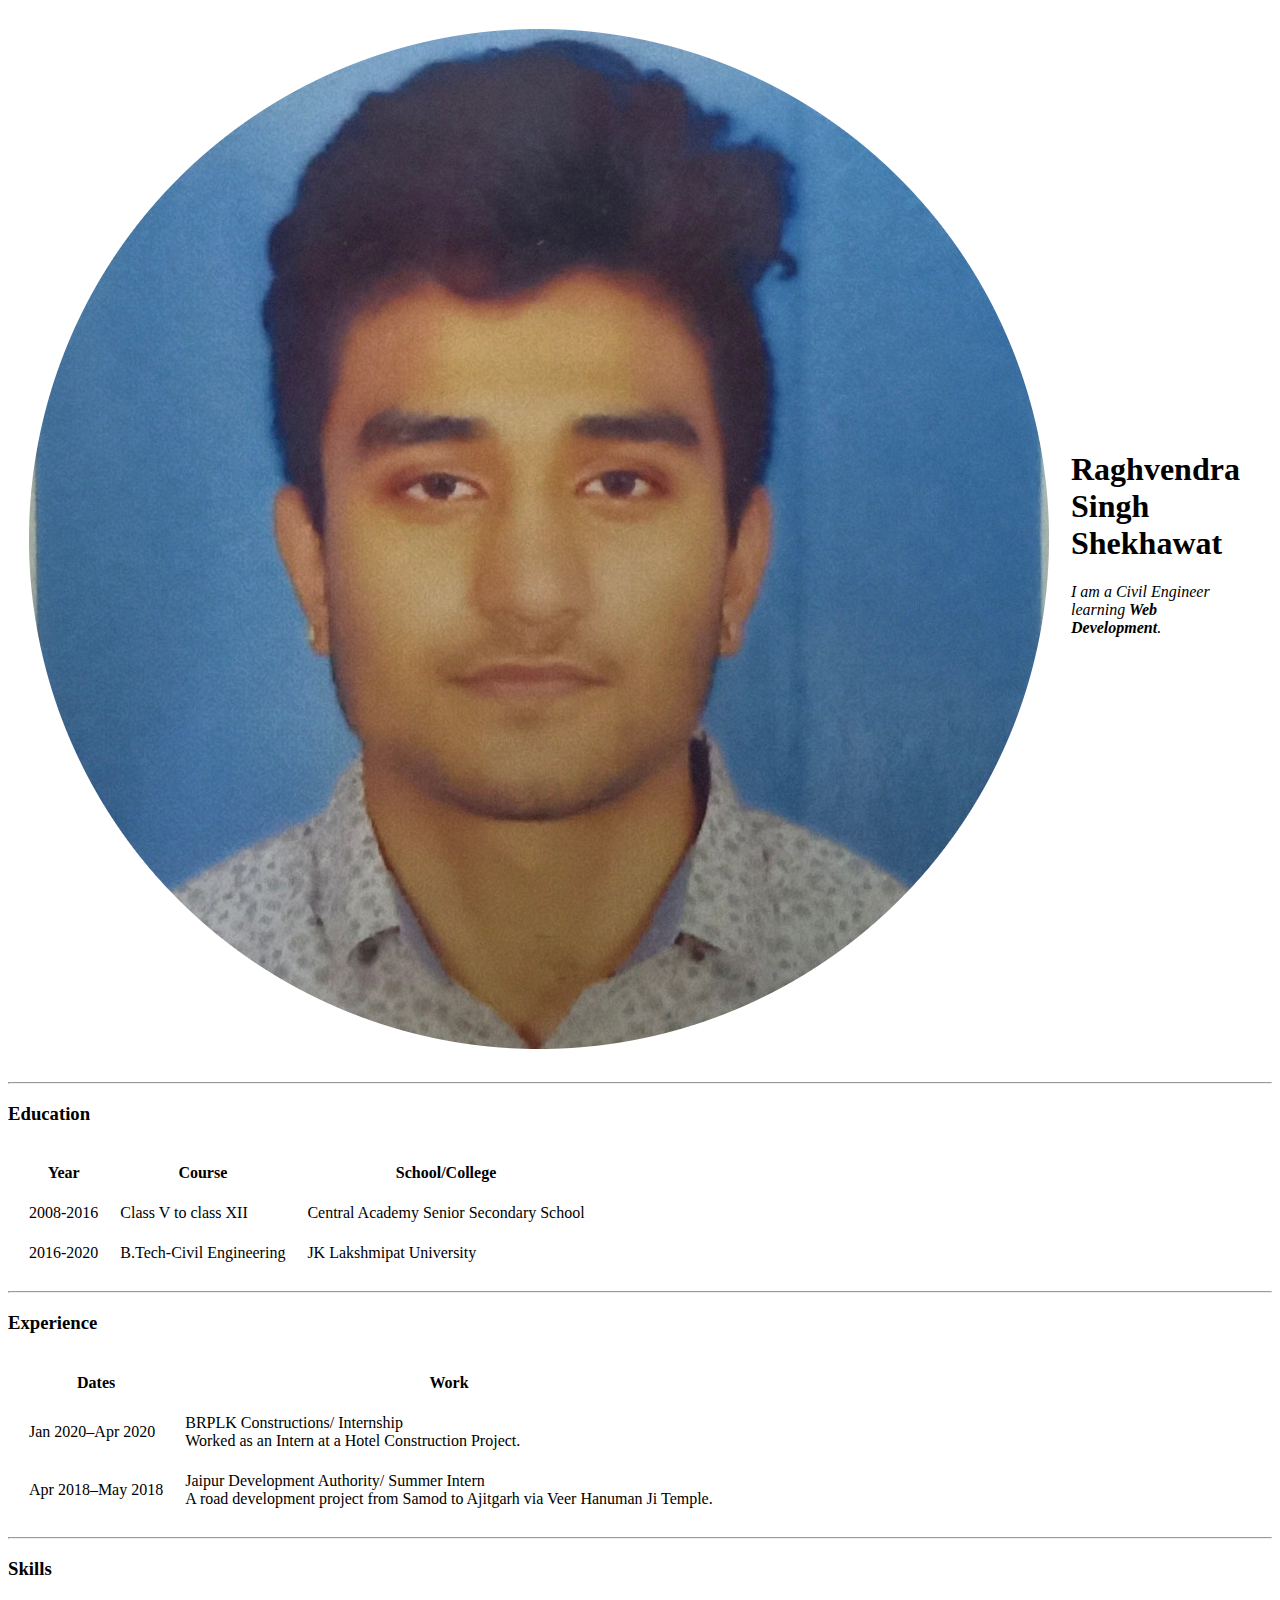
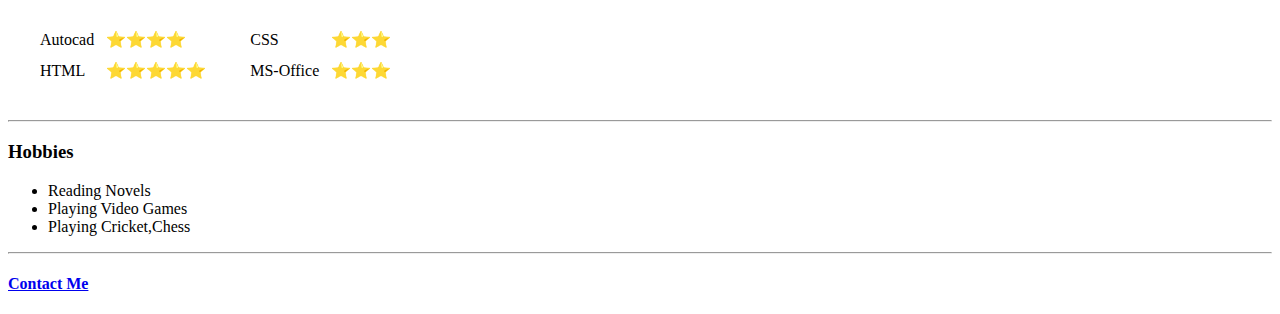
==== index.html @ 09bd4e26 "added initial CV website files" ====
<!DOCTYPE html>
<html lang="en" dir="ltr">

<head>
  <meta charset="utf-8">
  <title>Raghvendra's Personal Site</title>
</head>

<body>
  <table cellspacing="20">
    <tr>
      <td><img src="images/profile picture.png" alt="Profile Picture"></td>
      <td>
        <h1>
          Raghvendra Singh Shekhawat
        </h1>
        <p><em>I am a Civil Engineer learning<strong> Web Development</strong>.</em></p>
      </td>
    </tr>
  </table>
  <hr>

  <h3>Education</h3>
  <table cellspacing="20">
    <thead>
      <th>Year</th>
      <th>Course</th>
      <th>School/College</th>
    </thead>
    <tbody>
      <tr>
        <td>2008-2016</td>
        <td>Class V to class XII</td>
        <td>Central Academy Senior Secondary School</td>
      </tr>
      <tr>
        <td>2016-2020</td>
        <td>B.Tech-Civil Engineering</td>
        <td>JK Lakshmipat University</td>
      </tr>
    </tbody>
  </table>
  <hr>
  <h3>Experience</h3>
  <table cellspacing="20">
    <thead>
      <th>Dates</th>
      <th>Work</th>
    </thead>
    <tbody>
      <tr>
        <td>Jan 2020–Apr 2020</td>
        <td>BRPLK Constructions/ Internship<br>Worked as an Intern at a Hotel Construction Project.</td>
      </tr>
      <tr>
        <td>Apr 2018–May 2018</td>
        <td>Jaipur Development Authority/ Summer Intern <br>A road development project from Samod to Ajitgarh via Veer Hanuman Ji Temple.</td>
      </tr>
    </tbody>
  </table>
  <hr>
  <h3>Skills</h3>
  <table cellspacing="20">
    <tr>
      <td>
        <table cellspacing="10">
          <tr>
            <td>Autocad</td>
            <td>⭐⭐⭐⭐</td>
          </tr>
          <tr>
            <td>HTML</td>
            <td>⭐⭐⭐⭐⭐</td>
          </tr>

        </table>
      </td>
      <td>
        <table cellspacing="10">

          <tr>
            <td>CSS</td>
            <td>⭐⭐⭐</td>
          </tr>
          <tr>
            <td>MS-Office</td>
            <td>⭐⭐⭐</td>
          </tr>
        </table>
      </td>
    </tr>
  </table>

  <hr>
  <h3>Hobbies</h3>
  <ul>
    <li>Reading Novels</li>
    <li>Playing Video Games</li>
    <li>Playing Cricket,Chess</li>
  </ul>
  <hr>
  <h4><a href="contact-me.html">Contact Me</a></h4>
</body>

</html>
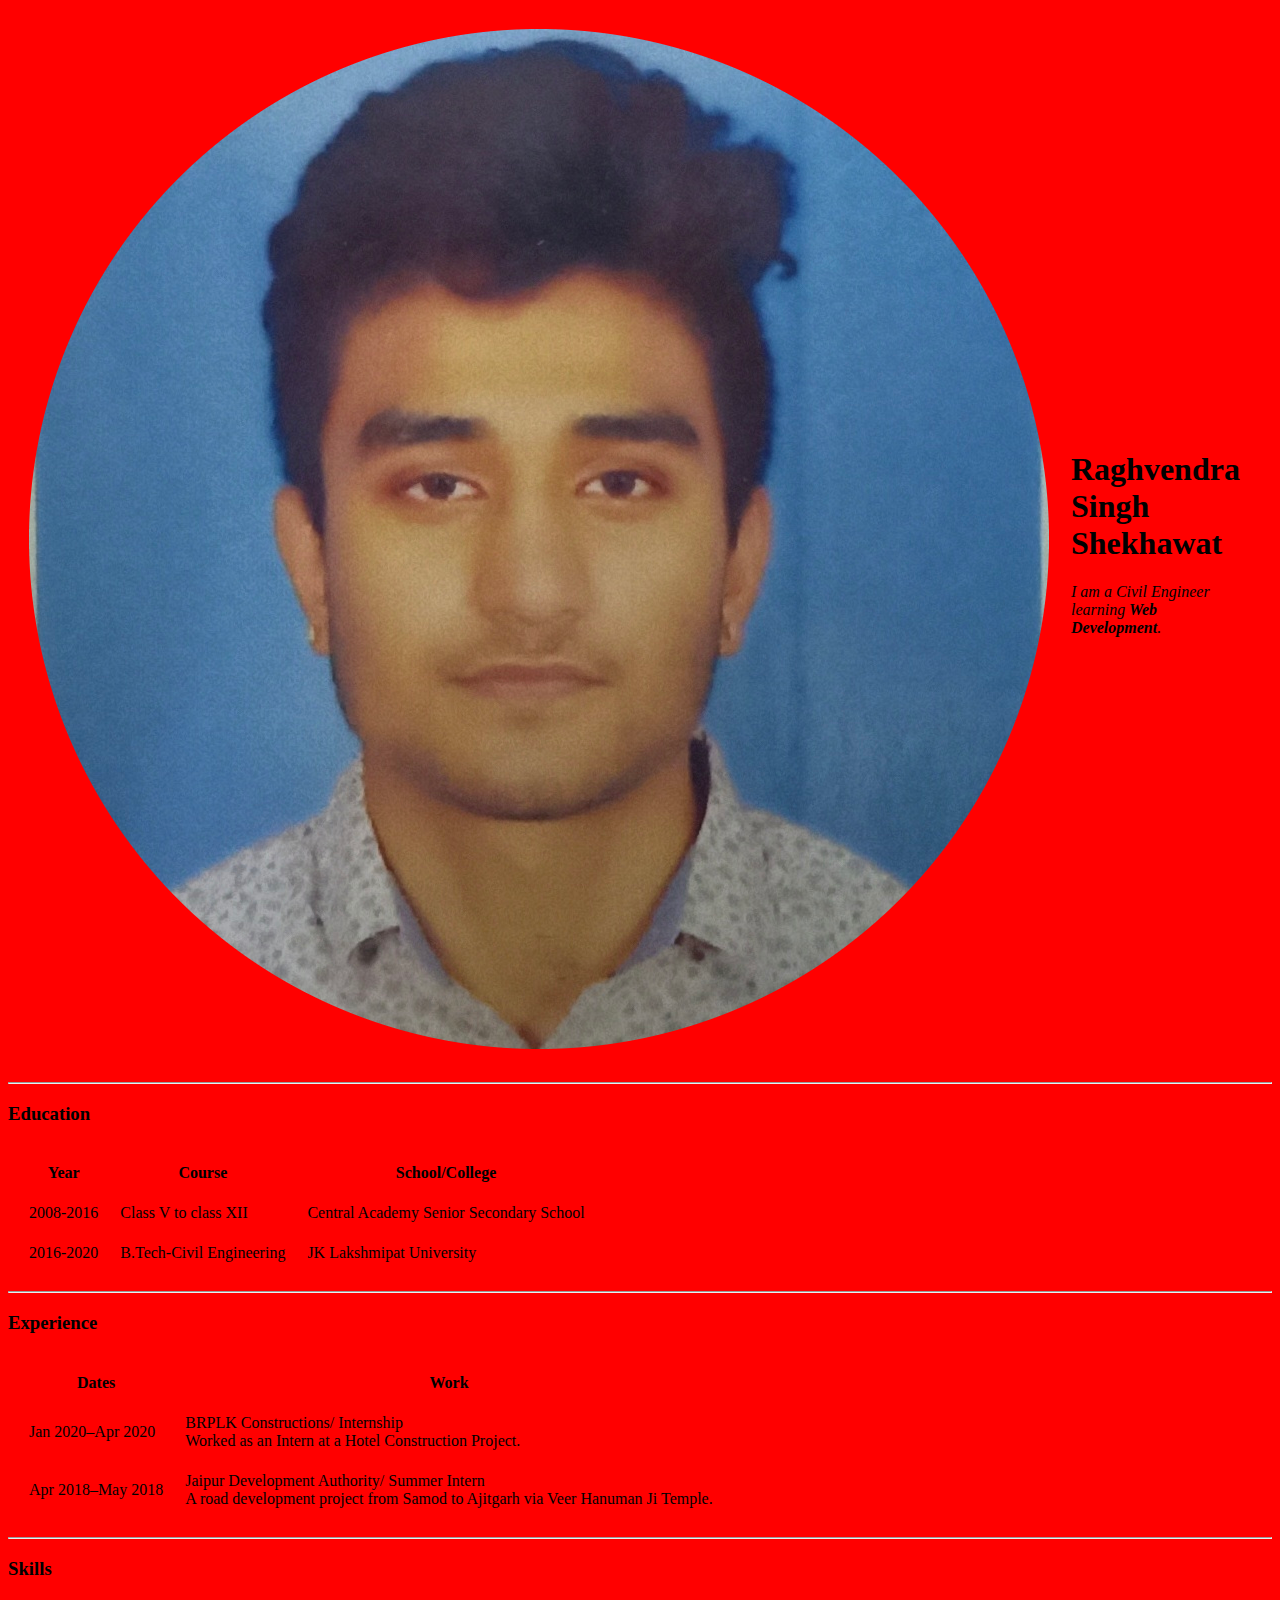
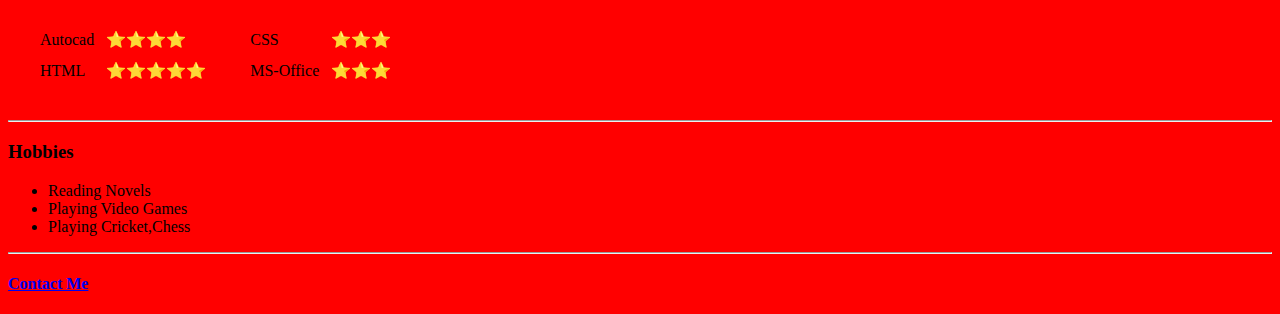
==== commit 19ec504b: "Add files via upload" ====
--- a/index.html
+++ b/index.html
@@ -6,7 +6,7 @@
   <title>Raghvendra's Personal Site</title>
 </head>
 
-<body>
+<body style="background-color:red";>
   <table cellspacing="20">
     <tr>
       <td><img src="images/profile picture.png" alt="Profile Picture"></td>
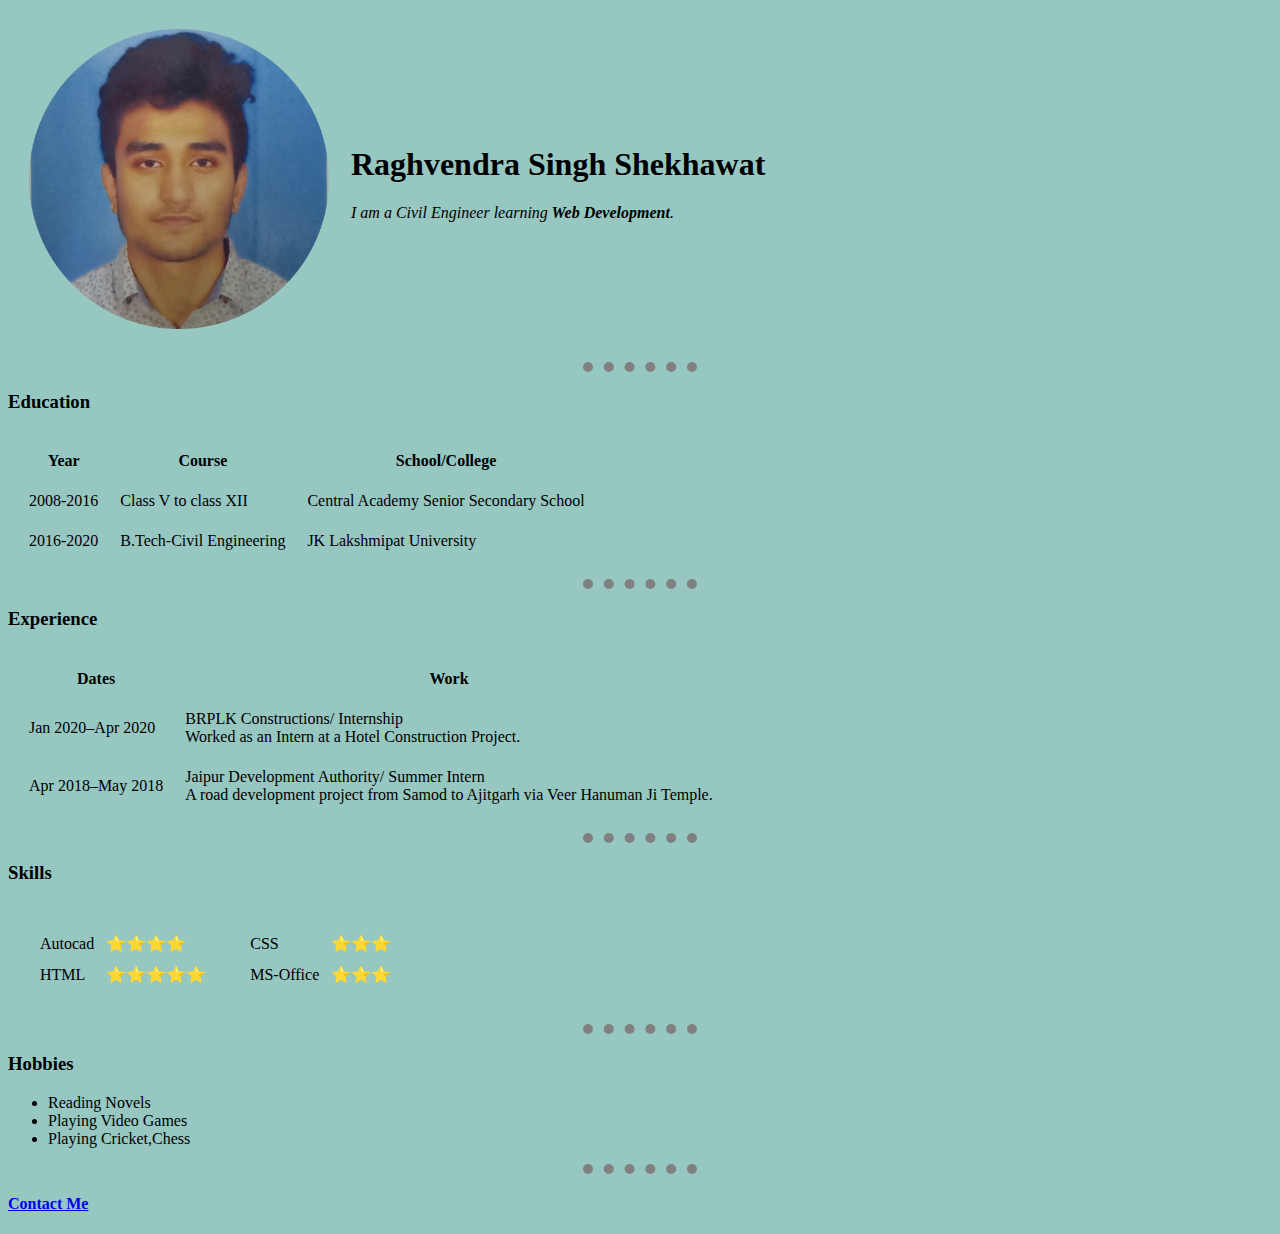
==== commit 1b738b05: "Add files via upload" ====
--- a/index.html
+++ b/index.html
@@ -3,10 +3,31 @@
 
 <head>
   <meta charset="utf-8">
+  <style>
+    body {
+      background-color: #96C7C1;
+    }
+
+    hr {
+
+      border-style: dotted;
+      height: 0px;
+      width: 9%;
+      border-top: 0px;
+      border-left: 0px;
+      border-right: 0px;
+      border-color: grey;
+      border-width: 10px;
+    }
+
+    img {
+      height: 300px;
+    }
+  </style>
   <title>Raghvendra's Personal Site</title>
 </head>
 
-<body style="background-color:red";>
+<body>
   <table cellspacing="20">
     <tr>
       <td><img src="images/profile picture.png" alt="Profile Picture"></td>
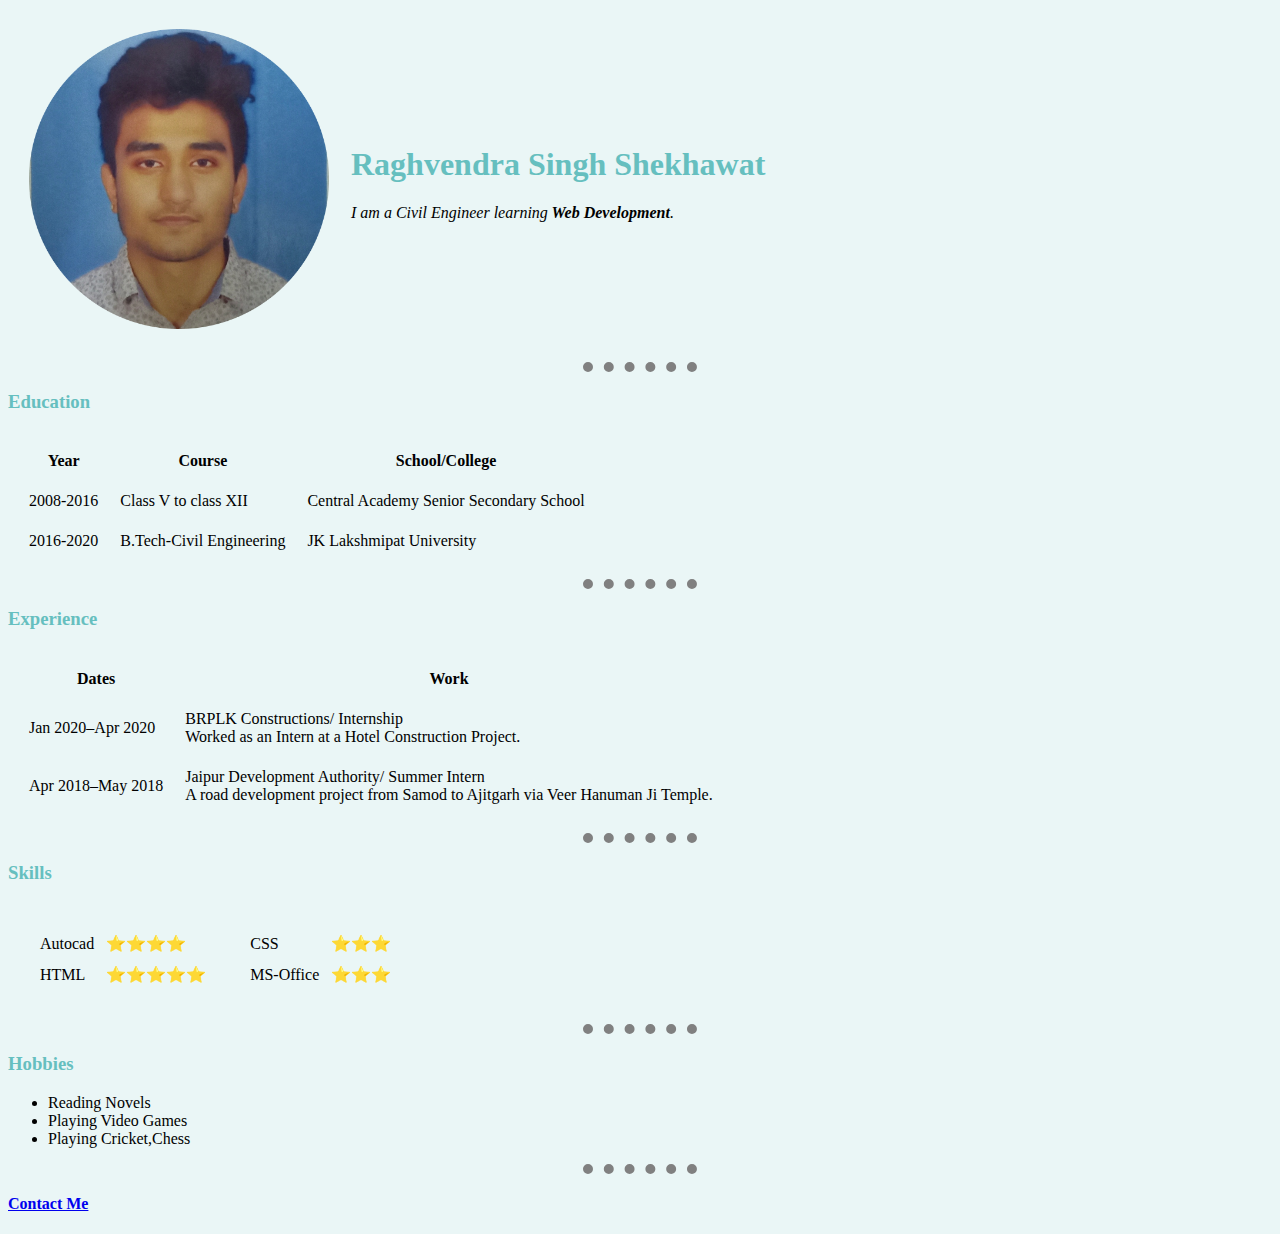
==== commit a6791a2f: "Add files via upload" ====
--- a/index.html
+++ b/index.html
@@ -3,27 +3,8 @@
 
 <head>
   <meta charset="utf-8">
-  <style>
-    body {
-      background-color: #96C7C1;
-    }
+  <link rel="stylesheet" href="css/styles.css">
 
-    hr {
-
-      border-style: dotted;
-      height: 0px;
-      width: 9%;
-      border-top: 0px;
-      border-left: 0px;
-      border-right: 0px;
-      border-color: grey;
-      border-width: 10px;
-    }
-
-    img {
-      height: 300px;
-    }
-  </style>
   <title>Raghvendra's Personal Site</title>
 </head>
 
--- a/css/styles.css
+++ b/css/styles.css
@@ -0,0 +1,26 @@
+body {
+  background-color: #EAF6F6;
+}
+
+hr {
+  border-style: dotted;
+  height: 0;
+  width: 9%;
+  border-top: 0;
+  border-left: 0;
+  border-right: 0;
+  border-color: grey;
+  border-width: 10px;
+}
+
+img {
+  height: 300px;
+}
+
+h1 {
+  color: #66BFBF;
+}
+
+h3 {
+  color: #66BFBF;
+}
